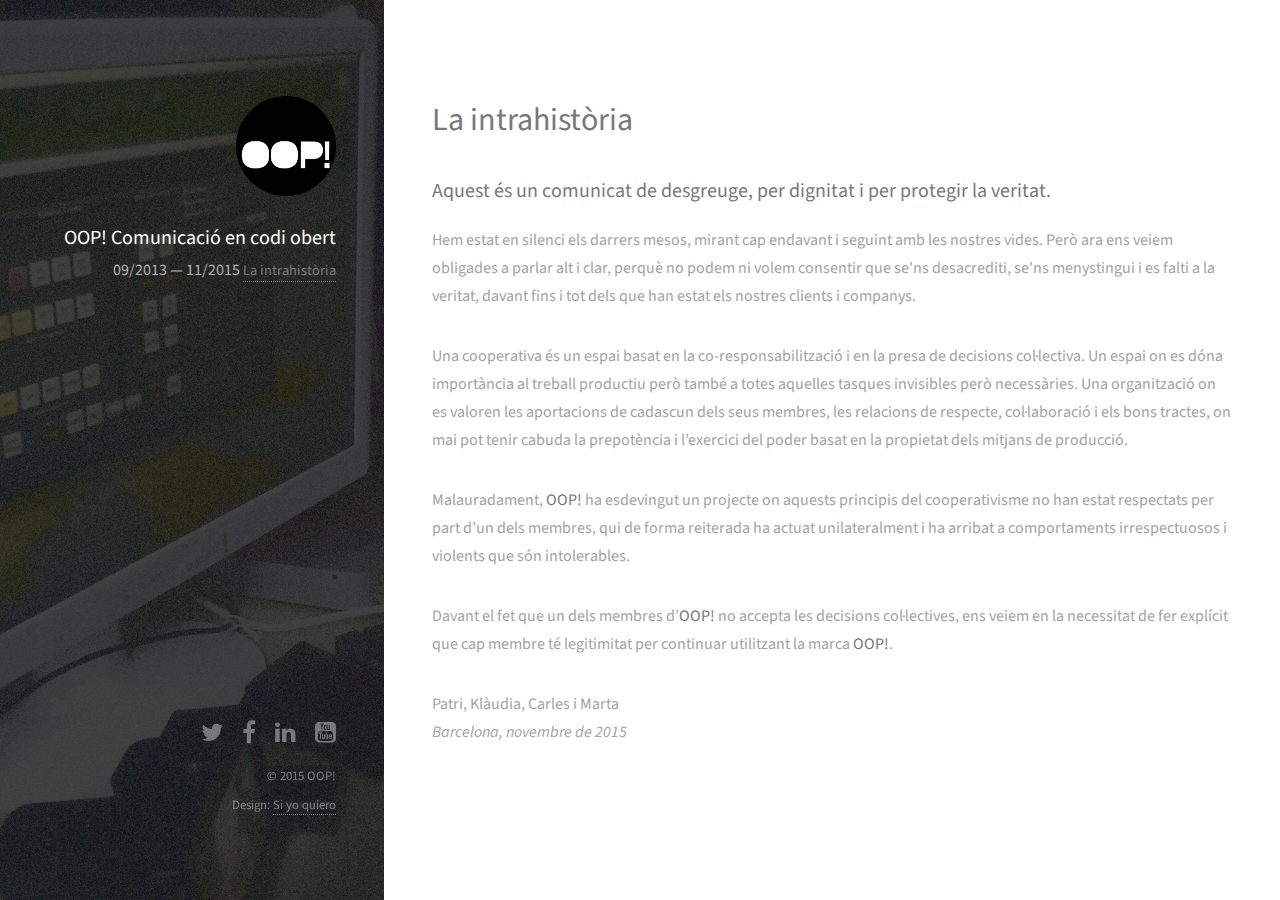
==== comunicat/index.html @ 1c5f0508 "Comunicat" ====
<!DOCTYPE HTML>
<html lang="ca">
	<head>
		<meta charset="utf-8">
		<title>OOP!</title>

		<!-- Start SEO -->
		<meta name="description" content="Comunicació en codi obert. Projecte cooperatiu tancat des de novembre de 2015.">
		<meta name="author" content="OOP!">
		<link rel="canonical" href="http://www.oop-coop.com/comunicat/">
		<link rel="shortlink" href="http://www.oop-coop.com/comunicat/">
		<meta name="google-site-verification" content="mRs_udN3Ed1G7jxurf15AdQNrVRBrEo3mbS4vfLVtio">
		<meta name="keywords" content="streaming, streaming barcelona, video, video barcelona, comunicació, agencia comunicació barcelona">

		<!-- Twitter Card data -->
		<meta name="twitter:card" content="summary">
		<meta name="twitter:site" content="@oop_coop">
		<meta name="twitter:title" content="OOP!">
		<meta name="twitter:description" content="Comunicació en codi obert. Projecte cooperatiu tancat des de novembre de 2015.">
		<meta name="twitter:creator" content="@oop_coop">
		<meta name="twitter:image" content="http://www.oop-coop.com/images/snapshot.jpg">

		<!-- Dublin core -->
		<meta name="dc.language" content="ca">
		<meta name="dc.title" content="OOP!">
		<meta name="dc.keywords" content="streaming, streaming barcelona, video, video barcelona, comunicació, agencia comunicació, agencia comunicació barcelona">
		<meta name="dc.description" content="Comunicació en codi obert. Projecte cooperatiu tancat des de novembre de 2015.">

		<!-- Open Graph data -->
		<meta property="og:title" content="OOP!">
		<meta property="og:type" content="website">
		<meta property="og:url" content="http://www.oop-coop.com/comunicat/">
		<meta property="og:image" content="http://www.oop-coop.com/images/snapshot.jpg">
		<meta property="og:description" content="Comunicació en codi obert. Projecte cooperatiu tancat des de novembre de 2015.">
		<meta property="og:site_name" content="OOP!">
		<!-- End SEO -->

		<meta name="viewport" content="width=device-width, initial-scale=1">
		<link rel="alternate" type="application/rss+xml" title="OOP! &raquo; Feed" href="http://www.oop-coop.com/feed.xml">

		<!--[if lte IE 8]><script src="/assets/js/ie/html5shiv.js"></script><![endif]-->
		<link rel="stylesheet" href="/assets/css/main.css">
		<!--[if lte IE 8]><link rel="stylesheet" href="/assets/css/ie8.css" /><![endif]-->

		<script src="/bower_components/webcomponentsjs/webcomponents-lite.min.js"></script>
		<link rel="import" href="/bower_components/google-youtube/google-youtube.html">
	</head>
	<body id="top">

		<!-- Header -->
			<header id="header">
				<a href="/" class="image avatar"><img src="/images/logo.jpg" alt="OOP!" /></a>
				<h1><strong>OOP! Comunicació en codi obert</strong></h1>
				<p>09/2013 &mdash; 11/2015 <small><a href="/comunicat/">La intrahistòria</a></small></p>
			</header>

		<!-- Main -->
			<div id="main">

				<!-- The Truth -->
					<section id="truth">
						<header class="major">
							<h1>La intrahistòria</h1>
							<h3>Aquest és un comunicat de desgreuge, per dignitat i per protegir la veritat.</h3>
						</header>
						<p>Hem estat en silenci els darrers mesos, mirant cap endavant i seguint amb les nostres vides. Però ara ens veiem obligades a parlar alt i clar, perquè no podem ni volem consentir que se'ns desacrediti, se'ns menystingui i es falti a la veritat, davant fins i tot dels que han estat els nostres clients i companys.</p>
						<p>Una cooperativa és un espai basat en la co-responsabilització i en la presa de decisions col·lectiva. Un espai on es dóna importància al treball productiu però també a totes aquelles tasques invisibles però necessàries. Una organització on es valoren les aportacions de cadascun dels seus membres, les relacions de respecte, col·laboració i els bons tractes, on mai pot tenir cabuda la prepotència i l’exercici del poder basat en la propietat dels mitjans de producció.</p>
						<p>Malauradament, <b>OOP!</b> ha esdevingut un projecte on aquests principis del cooperativisme no han estat respectats per part d’un dels membres, qui de forma reiterada ha actuat unilateralment i ha arribat a comportaments irrespectuosos i violents que són intolerables.</p>
						<p>Davant el fet que un dels membres d’<b>OOP!</b> no accepta les decisions col·lectives, ens veiem en la necessitat de fer explícit que cap membre té legitimitat per continuar utilitzant la marca <b>OOP!</b>.</p>
						<p>
							Patri, Klàudia, Carles i Marta<br />
							<i>Barcelona, novembre de 2015</i>
						</p>
					</section>

			</div>

		<!-- Footer -->
			<footer id="footer">
				<ul class="icons">
					<li><a href="https://twitter.com/oop_coop" class="icon fa-twitter" target="blank_"><span class="label">Twitter</span></a></li>
					<li><a href="https://www.facebook.com/OOP.coop.cc" class="icon fa-facebook" target="blank_"><span class="label">Facebook</span></a></li>
					<li><a href="https://www.linkedin.com/company/oop-" class="icon fa-linkedin" target="blank_"><span class="label">LinkedIn</span></a></li>
					<li><a href="https://www.youtube.com/channel/UC1zmn6Q8dA7hFBvhJDR44gA" class="icon fa-youtube-square" target="blank_"><span class="label">YouTube</span></a></li>
				</ul>
				<ul class="copyright">
					<li>&copy; 2015 OOP!</li><li>Design: <a href="#" target="blank_">Si yo quiero</a></li>
				</ul>
			</footer>

		<!-- Scripts -->
			<script src="/assets/js/jquery.min.js"></script>
			<script src="/assets/js/jquery.poptrox.min.js"></script>
			<script src="/assets/js/skel.min.js"></script>
			<script src="/assets/js/util.js"></script>
			<!--[if lte IE 8]><script src="/assets/js/ie/respond.min.js"></script><![endif]-->
			<script src="/assets/js/main.js"></script>

		<!-- Analytics -->
		<script>
			(function(i,s,o,g,r,a,m){i['GoogleAnalyticsObject']=r;i[r]=i[r]||function(){
			(i[r].q=i[r].q||[]).push(arguments)},i[r].l=1*new Date();a=s.createElement(o),
			m=s.getElementsByTagName(o)[0];a.async=1;a.src=g;m.parentNode.insertBefore(a,m)
			})(window,document,'script','//www.google-analytics.com/analytics.js','ga');

			ga('create', 'UA-70614863-1', 'auto');
			ga('send', 'pageview');
		</script>

	</body>
</html>
---- assets/css/main.css ----
@import url("font-awesome.min.css");
@import url("http://fonts.googleapis.com/css?family=Source+Sans+Pro:400,400italic");

/* Reset */

	html, body, div, span, applet, object, iframe, h1, h2, h3, h4, h5, h6, p, blockquote, pre, a, abbr, acronym, address, big, cite, code, del, dfn, em, img, ins, kbd, q, s, samp, small, strike, strong, sub, sup, tt, var, b, u, i, center, dl, dt, dd, ol, ul, li, fieldset, form, label, legend, table, caption, tbody, tfoot, thead, tr, th, td, article, aside, canvas, details, embed, figure, figcaption, footer, header, hgroup, menu, nav, output, ruby, section, summary, time, mark, audio, video {
		margin: 0;
		padding: 0;
		border: 0;
		font-size: 100%;
		font: inherit;
		vertical-align: baseline;
	}

	article, aside, details, figcaption, figure, footer, header, hgroup, menu, nav, section {
		display: block;
	}

	body {
		line-height: 1;
	}

	ol, ul {
		list-style: none;
	}

	blockquote, q {
		quotes: none;
	}

	blockquote:before, blockquote:after, q:before, q:after {
		content: '';
		content: none;
	}

	table {
		border-collapse: collapse;
		border-spacing: 0;
	}

	body {
		-webkit-text-size-adjust: none;
	}

/* Box Model */

	*, *:before, *:after {
		-moz-box-sizing: border-box;
		-webkit-box-sizing: border-box;
		box-sizing: border-box;
	}

/* Containers */

	.container {
		margin-left: auto;
		margin-right: auto;
	}

	.container.\31 25\25 {
		width: 100%;
		max-width: 1200px;
		min-width: 960px;
	}

	.container.\37 5\25 {
		width: 720px;
	}

	.container.\35 0\25 {
		width: 480px;
	}

	.container.\32 5\25 {
		width: 240px;
	}

	.container {
		width: 960px;
	}

	@media screen and (max-width: 1800px) {

		.container.\31 25\25 {
			width: 100%;
			max-width: 1200px;
			min-width: 960px;
		}

		.container.\37 5\25 {
			width: 720px;
		}

		.container.\35 0\25 {
			width: 480px;
		}

		.container.\32 5\25 {
			width: 240px;
		}

		.container {
			width: 960px;
		}

	}

	@media screen and (max-width: 1280px) {

		.container.\31 25\25 {
			width: 100%;
			max-width: 1200px;
			min-width: 960px;
		}

		.container.\37 5\25 {
			width: 720px;
		}

		.container.\35 0\25 {
			width: 480px;
		}

		.container.\32 5\25 {
			width: 240px;
		}

		.container {
			width: 960px;
		}

	}

	@media screen and (max-width: 980px) {

		.container.\31 25\25 {
			width: 100%;
			max-width: 1200px;
			min-width: 960px;
		}

		.container.\37 5\25 {
			width: 720px;
		}

		.container.\35 0\25 {
			width: 480px;
		}

		.container.\32 5\25 {
			width: 240px;
		}

		.container {
			width: 960px;
		}

	}

	@media screen and (max-width: 736px) {

		.container.\31 25\25 {
			width: 100%;
			max-width: 1200px;
			min-width: 960px;
		}

		.container.\37 5\25 {
			width: 720px;
		}

		.container.\35 0\25 {
			width: 480px;
		}

		.container.\32 5\25 {
			width: 240px;
		}

		.container {
			width: 960px;
		}

	}

	@media screen and (max-width: 480px) {

		.container.\31 25\25 {
			width: 100%;
			max-width: 1200px;
			min-width: 960px;
		}

		.container.\37 5\25 {
			width: 720px;
		}

		.container.\35 0\25 {
			width: 480px;
		}

		.container.\32 5\25 {
			width: 240px;
		}

		.container {
			width: 960px;
		}

	}

/* Grid */

	.row {
		border-bottom: solid 1px transparent;
		-moz-box-sizing: border-box;
		-webkit-box-sizing: border-box;
		box-sizing: border-box;
	}

	.row > * {
		float: left;
		-moz-box-sizing: border-box;
		-webkit-box-sizing: border-box;
		box-sizing: border-box;
	}

	.row:after, .row:before {
		content: '';
		display: block;
		clear: both;
		height: 0;
	}

	.row.uniform > * > :first-child {
		margin-top: 0;
	}

	.row.uniform > * > :last-child {
		margin-bottom: 0;
	}

	.row.\30 \25 > * {
		padding: 0 0 0 0em;
	}

	.row.\30 \25 {
		margin: 0 0 -1px 0em;
	}

	.row.uniform.\30 \25 > * {
		padding: 0em 0 0 0em;
	}

	.row.uniform.\30 \25 {
		margin: 0em 0 -1px 0em;
	}

	.row > * {
		padding: 0 0 0 2.5em;
	}

	.row {
		margin: 0 0 -1px -2.5em;
	}

	.row.uniform > * {
		padding: 2.5em 0 0 2.5em;
	}

	.row.uniform {
		margin: -2.5em 0 -1px -2.5em;
	}

	.row.\32 00\25 > * {
		padding: 0 0 0 5em;
	}

	.row.\32 00\25 {
		margin: 0 0 -1px -5em;
	}

	.row.uniform.\32 00\25 > * {
		padding: 5em 0 0 5em;
	}

	.row.uniform.\32 00\25 {
		margin: -5em 0 -1px -5em;
	}

	.row.\31 50\25 > * {
		padding: 0 0 0 3.75em;
	}

	.row.\31 50\25 {
		margin: 0 0 -1px -3.75em;
	}

	.row.uniform.\31 50\25 > * {
		padding: 3.75em 0 0 3.75em;
	}

	.row.uniform.\31 50\25 {
		margin: -3.75em 0 -1px -3.75em;
	}

	.row.\35 0\25 > * {
		padding: 0 0 0 1.25em;
	}

	.row.\35 0\25 {
		margin: 0 0 -1px -1.25em;
	}

	.row.uniform.\35 0\25 > * {
		padding: 1.25em 0 0 1.25em;
	}

	.row.uniform.\35 0\25 {
		margin: -1.25em 0 -1px -1.25em;
	}

	.row.\32 5\25 > * {
		padding: 0 0 0 0.625em;
	}

	.row.\32 5\25 {
		margin: 0 0 -1px -0.625em;
	}

	.row.uniform.\32 5\25 > * {
		padding: 0.625em 0 0 0.625em;
	}

	.row.uniform.\32 5\25 {
		margin: -0.625em 0 -1px -0.625em;
	}

	.\31 2u, .\31 2u\24 {
		width: 100%;
		clear: none;
		margin-left: 0;
	}

	.\31 1u, .\31 1u\24 {
		width: 91.6666666667%;
		clear: none;
		margin-left: 0;
	}

	.\31 0u, .\31 0u\24 {
		width: 83.3333333333%;
		clear: none;
		margin-left: 0;
	}

	.\39 u, .\39 u\24 {
		width: 75%;
		clear: none;
		margin-left: 0;
	}

	.\38 u, .\38 u\24 {
		width: 66.6666666667%;
		clear: none;
		margin-left: 0;
	}

	.\37 u, .\37 u\24 {
		width: 58.3333333333%;
		clear: none;
		margin-left: 0;
	}

	.\36 u, .\36 u\24 {
		width: 50%;
		clear: none;
		margin-left: 0;
	}

	.\35 u, .\35 u\24 {
		width: 41.6666666667%;
		clear: none;
		margin-left: 0;
	}

	.\34 u, .\34 u\24 {
		width: 33.3333333333%;
		clear: none;
		margin-left: 0;
	}

	.\33 u, .\33 u\24 {
		width: 25%;
		clear: none;
		margin-left: 0;
	}

	.\32 u, .\32 u\24 {
		width: 16.6666666667%;
		clear: none;
		margin-left: 0;
	}

	.\31 u, .\31 u\24 {
		width: 8.3333333333%;
		clear: none;
		margin-left: 0;
	}

	.\31 2u\24 + *,
	.\31 1u\24 + *,
	.\31 0u\24 + *,
	.\39 u\24 + *,
	.\38 u\24 + *,
	.\37 u\24 + *,
	.\36 u\24 + *,
	.\35 u\24 + *,
	.\34 u\24 + *,
	.\33 u\24 + *,
	.\32 u\24 + *,
	.\31 u\24 + * {
		clear: left;
	}

	.\-11u {
		margin-left: 91.66667%;
	}

	.\-10u {
		margin-left: 83.33333%;
	}

	.\-9u {
		margin-left: 75%;
	}

	.\-8u {
		margin-left: 66.66667%;
	}

	.\-7u {
		margin-left: 58.33333%;
	}

	.\-6u {
		margin-left: 50%;
	}

	.\-5u {
		margin-left: 41.66667%;
	}

	.\-4u {
		margin-left: 33.33333%;
	}

	.\-3u {
		margin-left: 25%;
	}

	.\-2u {
		margin-left: 16.66667%;
	}

	.\-1u {
		margin-left: 8.33333%;
	}

	@media screen and (max-width: 1800px) {

		.row > * {
			padding: 0 0 0 2.5em;
		}

		.row {
			margin: 0 0 -1px -2.5em;
		}

		.row.uniform > * {
			padding: 2.5em 0 0 2.5em;
		}

		.row.uniform {
			margin: -2.5em 0 -1px -2.5em;
		}

		.row.\32 00\25 > * {
			padding: 0 0 0 5em;
		}

		.row.\32 00\25 {
			margin: 0 0 -1px -5em;
		}

		.row.uniform.\32 00\25 > * {
			padding: 5em 0 0 5em;
		}

		.row.uniform.\32 00\25 {
			margin: -5em 0 -1px -5em;
		}

		.row.\31 50\25 > * {
			padding: 0 0 0 3.75em;
		}

		.row.\31 50\25 {
			margin: 0 0 -1px -3.75em;
		}

		.row.uniform.\31 50\25 > * {
			padding: 3.75em 0 0 3.75em;
		}

		.row.uniform.\31 50\25 {
			margin: -3.75em 0 -1px -3.75em;
		}

		.row.\35 0\25 > * {
			padding: 0 0 0 1.25em;
		}

		.row.\35 0\25 {
			margin: 0 0 -1px -1.25em;
		}

		.row.uniform.\35 0\25 > * {
			padding: 1.25em 0 0 1.25em;
		}

		.row.uniform.\35 0\25 {
			margin: -1.25em 0 -1px -1.25em;
		}

		.row.\32 5\25 > * {
			padding: 0 0 0 0.625em;
		}

		.row.\32 5\25 {
			margin: 0 0 -1px -0.625em;
		}

		.row.uniform.\32 5\25 > * {
			padding: 0.625em 0 0 0.625em;
		}

		.row.uniform.\32 5\25 {
			margin: -0.625em 0 -1px -0.625em;
		}

		.\31 2u\28xlarge\29, .\31 2u\24\28xlarge\29 {
			width: 100%;
			clear: none;
			margin-left: 0;
		}

		.\31 1u\28xlarge\29, .\31 1u\24\28xlarge\29 {
			width: 91.6666666667%;
			clear: none;
			margin-left: 0;
		}

		.\31 0u\28xlarge\29, .\31 0u\24\28xlarge\29 {
			width: 83.3333333333%;
			clear: none;
			margin-left: 0;
		}

		.\39 u\28xlarge\29, .\39 u\24\28xlarge\29 {
			width: 75%;
			clear: none;
			margin-left: 0;
		}

		.\38 u\28xlarge\29, .\38 u\24\28xlarge\29 {
			width: 66.6666666667%;
			clear: none;
			margin-left: 0;
		}

		.\37 u\28xlarge\29, .\37 u\24\28xlarge\29 {
			width: 58.3333333333%;
			clear: none;
			margin-left: 0;
		}

		.\36 u\28xlarge\29, .\36 u\24\28xlarge\29 {
			width: 50%;
			clear: none;
			margin-left: 0;
		}

		.\35 u\28xlarge\29, .\35 u\24\28xlarge\29 {
			width: 41.6666666667%;
			clear: none;
			margin-left: 0;
		}

		.\34 u\28xlarge\29, .\34 u\24\28xlarge\29 {
			width: 33.3333333333%;
			clear: none;
			margin-left: 0;
		}

		.\33 u\28xlarge\29, .\33 u\24\28xlarge\29 {
			width: 25%;
			clear: none;
			margin-left: 0;
		}

		.\32 u\28xlarge\29, .\32 u\24\28xlarge\29 {
			width: 16.6666666667%;
			clear: none;
			margin-left: 0;
		}

		.\31 u\28xlarge\29, .\31 u\24\28xlarge\29 {
			width: 8.3333333333%;
			clear: none;
			margin-left: 0;
		}

		.\31 2u\24\28xlarge\29 + *,
		.\31 1u\24\28xlarge\29 + *,
		.\31 0u\24\28xlarge\29 + *,
		.\39 u\24\28xlarge\29 + *,
		.\38 u\24\28xlarge\29 + *,
		.\37 u\24\28xlarge\29 + *,
		.\36 u\24\28xlarge\29 + *,
		.\35 u\24\28xlarge\29 + *,
		.\34 u\24\28xlarge\29 + *,
		.\33 u\24\28xlarge\29 + *,
		.\32 u\24\28xlarge\29 + *,
		.\31 u\24\28xlarge\29 + * {
			clear: left;
		}

		.\-11u\28xlarge\29 {
			margin-left: 91.66667%;
		}

		.\-10u\28xlarge\29 {
			margin-left: 83.33333%;
		}

		.\-9u\28xlarge\29 {
			margin-left: 75%;
		}

		.\-8u\28xlarge\29 {
			margin-left: 66.66667%;
		}

		.\-7u\28xlarge\29 {
			margin-left: 58.33333%;
		}

		.\-6u\28xlarge\29 {
			margin-left: 50%;
		}

		.\-5u\28xlarge\29 {
			margin-left: 41.66667%;
		}

		.\-4u\28xlarge\29 {
			margin-left: 33.33333%;
		}

		.\-3u\28xlarge\29 {
			margin-left: 25%;
		}

		.\-2u\28xlarge\29 {
			margin-left: 16.66667%;
		}

		.\-1u\28xlarge\29 {
			margin-left: 8.33333%;
		}

	}

	@media screen and (max-width: 1280px) {

		.row > * {
			padding: 0 0 0 2em;
		}

		.row {
			margin: 0 0 -1px -2em;
		}

		.row.uniform > * {
			padding: 2em 0 0 2em;
		}

		.row.uniform {
			margin: -2em 0 -1px -2em;
		}

		.row.\32 00\25 > * {
			padding: 0 0 0 4em;
		}

		.row.\32 00\25 {
			margin: 0 0 -1px -4em;
		}

		.row.uniform.\32 00\25 > * {
			padding: 4em 0 0 4em;
		}

		.row.uniform.\32 00\25 {
			margin: -4em 0 -1px -4em;
		}

		.row.\31 50\25 > * {
			padding: 0 0 0 3em;
		}

		.row.\31 50\25 {
			margin: 0 0 -1px -3em;
		}

		.row.uniform.\31 50\25 > * {
			padding: 3em 0 0 3em;
		}

		.row.uniform.\31 50\25 {
			margin: -3em 0 -1px -3em;
		}

		.row.\35 0\25 > * {
			padding: 0 0 0 1em;
		}

		.row.\35 0\25 {
			margin: 0 0 -1px -1em;
		}

		.row.uniform.\35 0\25 > * {
			padding: 1em 0 0 1em;
		}

		.row.uniform.\35 0\25 {
			margin: -1em 0 -1px -1em;
		}

		.row.\32 5\25 > * {
			padding: 0 0 0 0.5em;
		}

		.row.\32 5\25 {
			margin: 0 0 -1px -0.5em;
		}

		.row.uniform.\32 5\25 > * {
			padding: 0.5em 0 0 0.5em;
		}

		.row.uniform.\32 5\25 {
			margin: -0.5em 0 -1px -0.5em;
		}

		.\31 2u\28large\29, .\31 2u\24\28large\29 {
			width: 100%;
			clear: none;
			margin-left: 0;
		}

		.\31 1u\28large\29, .\31 1u\24\28large\29 {
			width: 91.6666666667%;
			clear: none;
			margin-left: 0;
		}

		.\31 0u\28large\29, .\31 0u\24\28large\29 {
			width: 83.3333333333%;
			clear: none;
			margin-left: 0;
		}

		.\39 u\28large\29, .\39 u\24\28large\29 {
			width: 75%;
			clear: none;
			margin-left: 0;
		}

		.\38 u\28large\29, .\38 u\24\28large\29 {
			width: 66.6666666667%;
			clear: none;
			margin-left: 0;
		}

		.\37 u\28large\29, .\37 u\24\28large\29 {
			width: 58.3333333333%;
			clear: none;
			margin-left: 0;
		}

		.\36 u\28large\29, .\36 u\24\28large\29 {
			width: 50%;
			clear: none;
			margin-left: 0;
		}

		.\35 u\28large\29, .\35 u\24\28large\29 {
			width: 41.6666666667%;
			clear: none;
			margin-left: 0;
		}

		.\34 u\28large\29, .\34 u\24\28large\29 {
			width: 33.3333333333%;
			clear: none;
			margin-left: 0;
		}

		.\33 u\28large\29, .\33 u\24\28large\29 {
			width: 25%;
			clear: none;
			margin-left: 0;
		}

		.\32 u\28large\29, .\32 u\24\28large\29 {
			width: 16.6666666667%;
			clear: none;
			margin-left: 0;
		}

		.\31 u\28large\29, .\31 u\24\28large\29 {
			width: 8.3333333333%;
			clear: none;
			margin-left: 0;
		}

		.\31 2u\24\28large\29 + *,
		.\31 1u\24\28large\29 + *,
		.\31 0u\24\28large\29 + *,
		.\39 u\24\28large\29 + *,
		.\38 u\24\28large\29 + *,
		.\37 u\24\28large\29 + *,
		.\36 u\24\28large\29 + *,
		.\35 u\24\28large\29 + *,
		.\34 u\24\28large\29 + *,
		.\33 u\24\28large\29 + *,
		.\32 u\24\28large\29 + *,
		.\31 u\24\28large\29 + * {
			clear: left;
		}

		.\-11u\28large\29 {
			margin-left: 91.66667%;
		}

		.\-10u\28large\29 {
			margin-left: 83.33333%;
		}

		.\-9u\28large\29 {
			margin-left: 75%;
		}

		.\-8u\28large\29 {
			margin-left: 66.66667%;
		}

		.\-7u\28large\29 {
			margin-left: 58.33333%;
		}

		.\-6u\28large\29 {
			margin-left: 50%;
		}

		.\-5u\28large\29 {
			margin-left: 41.66667%;
		}

		.\-4u\28large\29 {
			margin-left: 33.33333%;
		}

		.\-3u\28large\29 {
			margin-left: 25%;
		}

		.\-2u\28large\29 {
			margin-left: 16.66667%;
		}

		.\-1u\28large\29 {
			margin-left: 8.33333%;
		}

	}

	@media screen and (max-width: 980px) {

		.row > * {
			padding: 0 0 0 2em;
		}

		.row {
			margin: 0 0 -1px -2em;
		}

		.row.uniform > * {
			padding: 2em 0 0 2em;
		}

		.row.uniform {
			margin: -2em 0 -1px -2em;
		}

		.row.\32 00\25 > * {
			padding: 0 0 0 4em;
		}

		.row.\32 00\25 {
			margin: 0 0 -1px -4em;
		}

		.row.uniform.\32 00\25 > * {
			padding: 4em 0 0 4em;
		}

		.row.uniform.\32 00\25 {
			margin: -4em 0 -1px -4em;
		}

		.row.\31 50\25 > * {
			padding: 0 0 0 3em;
		}

		.row.\31 50\25 {
			margin: 0 0 -1px -3em;
		}

		.row.uniform.\31 50\25 > * {
			padding: 3em 0 0 3em;
		}

		.row.uniform.\31 50\25 {
			margin: -3em 0 -1px -3em;
		}

		.row.\35 0\25 > * {
			padding: 0 0 0 1em;
		}

		.row.\35 0\25 {
			margin: 0 0 -1px -1em;
		}

		.row.uniform.\35 0\25 > * {
			padding: 1em 0 0 1em;
		}

		.row.uniform.\35 0\25 {
			margin: -1em 0 -1px -1em;
		}

		.row.\32 5\25 > * {
			padding: 0 0 0 0.5em;
		}

		.row.\32 5\25 {
			margin: 0 0 -1px -0.5em;
		}

		.row.uniform.\32 5\25 > * {
			padding: 0.5em 0 0 0.5em;
		}

		.row.uniform.\32 5\25 {
			margin: -0.5em 0 -1px -0.5em;
		}

		.\31 2u\28medium\29, .\31 2u\24\28medium\29 {
			width: 100%;
			clear: none;
			margin-left: 0;
		}

		.\31 1u\28medium\29, .\31 1u\24\28medium\29 {
			width: 91.6666666667%;
			clear: none;
			margin-left: 0;
		}

		.\31 0u\28medium\29, .\31 0u\24\28medium\29 {
			width: 83.3333333333%;
			clear: none;
			margin-left: 0;
		}

		.\39 u\28medium\29, .\39 u\24\28medium\29 {
			width: 75%;
			clear: none;
			margin-left: 0;
		}

		.\38 u\28medium\29, .\38 u\24\28medium\29 {
			width: 66.6666666667%;
			clear: none;
			margin-left: 0;
		}

		.\37 u\28medium\29, .\37 u\24\28medium\29 {
			width: 58.3333333333%;
			clear: none;
			margin-left: 0;
		}

		.\36 u\28medium\29, .\36 u\24\28medium\29 {
			width: 50%;
			clear: none;
			margin-left: 0;
		}

		.\35 u\28medium\29, .\35 u\24\28medium\29 {
			width: 41.6666666667%;
			clear: none;
			margin-left: 0;
		}

		.\34 u\28medium\29, .\34 u\24\28medium\29 {
			width: 33.3333333333%;
			clear: none;
			margin-left: 0;
		}

		.\33 u\28medium\29, .\33 u\24\28medium\29 {
			width: 25%;
			clear: none;
			margin-left: 0;
		}

		.\32 u\28medium\29, .\32 u\24\28medium\29 {
			width: 16.6666666667%;
			clear: none;
			margin-left: 0;
		}

		.\31 u\28medium\29, .\31 u\24\28medium\29 {
			width: 8.3333333333%;
			clear: none;
			margin-left: 0;
		}

		.\31 2u\24\28medium\29 + *,
		.\31 1u\24\28medium\29 + *,
		.\31 0u\24\28medium\29 + *,
		.\39 u\24\28medium\29 + *,
		.\38 u\24\28medium\29 + *,
		.\37 u\24\28medium\29 + *,
		.\36 u\24\28medium\29 + *,
		.\35 u\24\28medium\29 + *,
		.\34 u\24\28medium\29 + *,
		.\33 u\24\28medium\29 + *,
		.\32 u\24\28medium\29 + *,
		.\31 u\24\28medium\29 + * {
			clear: left;
		}

		.\-11u\28medium\29 {
			margin-left: 91.66667%;
		}

		.\-10u\28medium\29 {
			margin-left: 83.33333%;
		}

		.\-9u\28medium\29 {
			margin-left: 75%;
		}

		.\-8u\28medium\29 {
			margin-left: 66.66667%;
		}

		.\-7u\28medium\29 {
			margin-left: 58.33333%;
		}

		.\-6u\28medium\29 {
			margin-left: 50%;
		}

		.\-5u\28medium\29 {
			margin-left: 41.66667%;
		}

		.\-4u\28medium\29 {
			margin-left: 33.33333%;
		}

		.\-3u\28medium\29 {
			margin-left: 25%;
		}

		.\-2u\28medium\29 {
			margin-left: 16.66667%;
		}

		.\-1u\28medium\29 {
			margin-left: 8.33333%;
		}

	}

	@media screen and (max-width: 736px) {

		.row > * {
			padding: 0 0 0 1.5em;
		}

		.row {
			margin: 0 0 -1px -1.5em;
		}

		.row.uniform > * {
			padding: 1.5em 0 0 1.5em;
		}

		.row.uniform {
			margin: -1.5em 0 -1px -1.5em;
		}

		.row.\32 00\25 > * {
			padding: 0 0 0 3em;
		}

		.row.\32 00\25 {
			margin: 0 0 -1px -3em;
		}

		.row.uniform.\32 00\25 > * {
			padding: 3em 0 0 3em;
		}

		.row.uniform.\32 00\25 {
			margin: -3em 0 -1px -3em;
		}

		.row.\31 50\25 > * {
			padding: 0 0 0 2.25em;
		}

		.row.\31 50\25 {
			margin: 0 0 -1px -2.25em;
		}

		.row.uniform.\31 50\25 > * {
			padding: 2.25em 0 0 2.25em;
		}

		.row.uniform.\31 50\25 {
			margin: -2.25em 0 -1px -2.25em;
		}

		.row.\35 0\25 > * {
			padding: 0 0 0 0.75em;
		}

		.row.\35 0\25 {
			margin: 0 0 -1px -0.75em;
		}

		.row.uniform.\35 0\25 > * {
			padding: 0.75em 0 0 0.75em;
		}

		.row.uniform.\35 0\25 {
			margin: -0.75em 0 -1px -0.75em;
		}

		.row.\32 5\25 > * {
			padding: 0 0 0 0.375em;
		}

		.row.\32 5\25 {
			margin: 0 0 -1px -0.375em;
		}

		.row.uniform.\32 5\25 > * {
			padding: 0.375em 0 0 0.375em;
		}

		.row.uniform.\32 5\25 {
			margin: -0.375em 0 -1px -0.375em;
		}

		.\31 2u\28small\29, .\31 2u\24\28small\29 {
			width: 100%;
			clear: none;
			margin-left: 0;
		}

		.\31 1u\28small\29, .\31 1u\24\28small\29 {
			width: 91.6666666667%;
			clear: none;
			margin-left: 0;
		}

		.\31 0u\28small\29, .\31 0u\24\28small\29 {
			width: 83.3333333333%;
			clear: none;
			margin-left: 0;
		}

		.\39 u\28small\29, .\39 u\24\28small\29 {
			width: 75%;
			clear: none;
			margin-left: 0;
		}

		.\38 u\28small\29, .\38 u\24\28small\29 {
			width: 66.6666666667%;
			clear: none;
			margin-left: 0;
		}

		.\37 u\28small\29, .\37 u\24\28small\29 {
			width: 58.3333333333%;
			clear: none;
			margin-left: 0;
		}

		.\36 u\28small\29, .\36 u\24\28small\29 {
			width: 50%;
			clear: none;
			margin-left: 0;
		}

		.\35 u\28small\29, .\35 u\24\28small\29 {
			width: 41.6666666667%;
			clear: none;
			margin-left: 0;
		}

		.\34 u\28small\29, .\34 u\24\28small\29 {
			width: 33.3333333333%;
			clear: none;
			margin-left: 0;
		}

		.\33 u\28small\29, .\33 u\24\28small\29 {
			width: 25%;
			clear: none;
			margin-left: 0;
		}

		.\32 u\28small\29, .\32 u\24\28small\29 {
			width: 16.6666666667%;
			clear: none;
			margin-left: 0;
		}

		.\31 u\28small\29, .\31 u\24\28small\29 {
			width: 8.3333333333%;
			clear: none;
			margin-left: 0;
		}

		.\31 2u\24\28small\29 + *,
		.\31 1u\24\28small\29 + *,
		.\31 0u\24\28small\29 + *,
		.\39 u\24\28small\29 + *,
		.\38 u\24\28small\29 + *,
		.\37 u\24\28small\29 + *,
		.\36 u\24\28small\29 + *,
		.\35 u\24\28small\29 + *,
		.\34 u\24\28small\29 + *,
		.\33 u\24\28small\29 + *,
		.\32 u\24\28small\29 + *,
		.\31 u\24\28small\29 + * {
			clear: left;
		}

		.\-11u\28small\29 {
			margin-left: 91.66667%;
		}

		.\-10u\28small\29 {
			margin-left: 83.33333%;
		}

		.\-9u\28small\29 {
			margin-left: 75%;
		}

		.\-8u\28small\29 {
			margin-left: 66.66667%;
		}

		.\-7u\28small\29 {
			margin-left: 58.33333%;
		}

		.\-6u\28small\29 {
			margin-left: 50%;
		}

		.\-5u\28small\29 {
			margin-left: 41.66667%;
		}

		.\-4u\28small\29 {
			margin-left: 33.33333%;
		}

		.\-3u\28small\29 {
			margin-left: 25%;
		}

		.\-2u\28small\29 {
			margin-left: 16.66667%;
		}

		.\-1u\28small\29 {
			margin-left: 8.33333%;
		}

	}

	@media screen and (max-width: 480px) {

		.row > * {
			padding: 0 0 0 1.5em;
		}

		.row {
			margin: 0 0 -1px -1.5em;
		}

		.row.uniform > * {
			padding: 1.5em 0 0 1.5em;
		}

		.row.uniform {
			margin: -1.5em 0 -1px -1.5em;
		}

		.row.\32 00\25 > * {
			padding: 0 0 0 3em;
		}

		.row.\32 00\25 {
			margin: 0 0 -1px -3em;
		}

		.row.uniform.\32 00\25 > * {
			padding: 3em 0 0 3em;
		}

		.row.uniform.\32 00\25 {
			margin: -3em 0 -1px -3em;
		}

		.row.\31 50\25 > * {
			padding: 0 0 0 2.25em;
		}

		.row.\31 50\25 {
			margin: 0 0 -1px -2.25em;
		}

		.row.uniform.\31 50\25 > * {
			padding: 2.25em 0 0 2.25em;
		}

		.row.uniform.\31 50\25 {
			margin: -2.25em 0 -1px -2.25em;
		}

		.row.\35 0\25 > * {
			padding: 0 0 0 0.75em;
		}

		.row.\35 0\25 {
			margin: 0 0 -1px -0.75em;
		}

		.row.uniform.\35 0\25 > * {
			padding: 0.75em 0 0 0.75em;
		}

		.row.uniform.\35 0\25 {
			margin: -0.75em 0 -1px -0.75em;
		}

		.row.\32 5\25 > * {
			padding: 0 0 0 0.375em;
		}

		.row.\32 5\25 {
			margin: 0 0 -1px -0.375em;
		}

		.row.uniform.\32 5\25 > * {
			padding: 0.375em 0 0 0.375em;
		}

		.row.uniform.\32 5\25 {
			margin: -0.375em 0 -1px -0.375em;
		}

		.\31 2u\28xsmall\29, .\31 2u\24\28xsmall\29 {
			width: 100%;
			clear: none;
			margin-left: 0;
		}

		.\31 1u\28xsmall\29, .\31 1u\24\28xsmall\29 {
			width: 91.6666666667%;
			clear: none;
			margin-left: 0;
		}

		.\31 0u\28xsmall\29, .\31 0u\24\28xsmall\29 {
			width: 83.3333333333%;
			clear: none;
			margin-left: 0;
		}

		.\39 u\28xsmall\29, .\39 u\24\28xsmall\29 {
			width: 75%;
			clear: none;
			margin-left: 0;
		}

		.\38 u\28xsmall\29, .\38 u\24\28xsmall\29 {
			width: 66.6666666667%;
			clear: none;
			margin-left: 0;
		}

		.\37 u\28xsmall\29, .\37 u\24\28xsmall\29 {
			width: 58.3333333333%;
			clear: none;
			margin-left: 0;
		}

		.\36 u\28xsmall\29, .\36 u\24\28xsmall\29 {
			width: 50%;
			clear: none;
			margin-left: 0;
		}

		.\35 u\28xsmall\29, .\35 u\24\28xsmall\29 {
			width: 41.6666666667%;
			clear: none;
			margin-left: 0;
		}

		.\34 u\28xsmall\29, .\34 u\24\28xsmall\29 {
			width: 33.3333333333%;
			clear: none;
			margin-left: 0;
		}

		.\33 u\28xsmall\29, .\33 u\24\28xsmall\29 {
			width: 25%;
			clear: none;
			margin-left: 0;
		}

		.\32 u\28xsmall\29, .\32 u\24\28xsmall\29 {
			width: 16.6666666667%;
			clear: none;
			margin-left: 0;
		}

		.\31 u\28xsmall\29, .\31 u\24\28xsmall\29 {
			width: 8.3333333333%;
			clear: none;
			margin-left: 0;
		}

		.\31 2u\24\28xsmall\29 + *,
		.\31 1u\24\28xsmall\29 + *,
		.\31 0u\24\28xsmall\29 + *,
		.\39 u\24\28xsmall\29 + *,
		.\38 u\24\28xsmall\29 + *,
		.\37 u\24\28xsmall\29 + *,
		.\36 u\24\28xsmall\29 + *,
		.\35 u\24\28xsmall\29 + *,
		.\34 u\24\28xsmall\29 + *,
		.\33 u\24\28xsmall\29 + *,
		.\32 u\24\28xsmall\29 + *,
		.\31 u\24\28xsmall\29 + * {
			clear: left;
		}

		.\-11u\28xsmall\29 {
			margin-left: 91.66667%;
		}

		.\-10u\28xsmall\29 {
			margin-left: 83.33333%;
		}

		.\-9u\28xsmall\29 {
			margin-left: 75%;
		}

		.\-8u\28xsmall\29 {
			margin-left: 66.66667%;
		}

		.\-7u\28xsmall\29 {
			margin-left: 58.33333%;
		}

		.\-6u\28xsmall\29 {
			margin-left: 50%;
		}

		.\-5u\28xsmall\29 {
			margin-left: 41.66667%;
		}

		.\-4u\28xsmall\29 {
			margin-left: 33.33333%;
		}

		.\-3u\28xsmall\29 {
			margin-left: 25%;
		}

		.\-2u\28xsmall\29 {
			margin-left: 16.66667%;
		}

		.\-1u\28xsmall\29 {
			margin-left: 8.33333%;
		}

	}

/* Basic */

	body {
		background: #fff;
	}

		body.is-loading *, body.is-loading *:before, body.is-loading *:after {
			-moz-animation: none !important;
			-webkit-animation: none !important;
			-ms-animation: none !important;
			animation: none !important;
			-moz-transition: none !important;
			-webkit-transition: none !important;
			-ms-transition: none !important;
			transition: none !important;
		}

	body, input, select, textarea {
		color: #a2a2a2;
		font-family: "Source Sans Pro", Helvetica, sans-serif;
		font-size: 16pt;
		font-weight: 400;
		line-height: 1.75em;
	}

	a {
		-moz-transition: color 0.2s ease-in-out, border-color 0.2s ease-in-out;
		-webkit-transition: color 0.2s ease-in-out, border-color 0.2s ease-in-out;
		-ms-transition: color 0.2s ease-in-out, border-color 0.2s ease-in-out;
		transition: color 0.2s ease-in-out, border-color 0.2s ease-in-out;
		border-bottom: dotted 1px;
		color: #49bf9d;
		text-decoration: none;
	}

		a:hover {
			border-bottom-color: transparent;
			color: #49bf9d !important;
			text-decoration: none;
		}

	strong, b {
		color: #787878;
		font-weight: 400;
	}

	em, i {
		font-style: italic;
	}

	p {
		margin: 0 0 2em 0;
	}

	h1, h2, h3, h4, h5, h6 {
		color: #787878;
		font-weight: 400;
		line-height: 1em;
		margin: 0 0 1em 0;
	}

		h1 a, h2 a, h3 a, h4 a, h5 a, h6 a {
			color: inherit;
			text-decoration: none;
		}

	h1 {
		font-size: 2em;
		line-height: 1.5em;
	}

	h2 {
		font-size: 1.5em;
		line-height: 1.5em;
	}

	h3 {
		font-size: 1.25em;
		line-height: 1.5em;
	}

	h4 {
		font-size: 1.1em;
		line-height: 1.5em;
	}

	h5 {
		font-size: 0.9em;
		line-height: 1.5em;
	}

	h6 {
		font-size: 0.7em;
		line-height: 1.5em;
	}

	sub {
		font-size: 0.8em;
		position: relative;
		top: 0.5em;
	}

	sup {
		font-size: 0.8em;
		position: relative;
		top: -0.5em;
	}

	hr {
		border: 0;
		border-bottom: solid 2px #efefef;
		margin: 2em 0;
	}

		hr.major {
			margin: 3em 0;
		}

	blockquote {
		border-left: solid 6px #efefef;
		font-style: italic;
		margin: 0 0 2em 0;
		padding: 0.5em 0 0.5em 1.5em;
	}

	code {
		background: #f7f7f7;
		border-radius: 0.35em;
		border: solid 2px #efefef;
		font-family: "Courier New", monospace;
		font-size: 0.9em;
		margin: 0 0.25em;
		padding: 0.25em 0.65em;
	}

	pre {
		-webkit-overflow-scrolling: touch;
		font-family: "Courier New", monospace;
		font-size: 0.9em;
		margin: 0 0 2em 0;
	}

		pre code {
			display: block;
			line-height: 1.75em;
			padding: 1em 1.5em;
			overflow-x: auto;
		}

	.align-left {
		text-align: left;
	}

	.align-center {
		text-align: center;
	}

	.align-right {
		text-align: right;
	}

/* Section/Article */

	section.special, article.special {
		text-align: center;
	}

	header p {
		color: #b2b2b2;
		position: relative;
		margin: 0 0 1.5em 0;
	}

	header h2 + p {
		font-size: 1.25em;
		margin-top: -1em;
		line-height: 1.5em;
	}

	header h3 + p {
		font-size: 1.1em;
		margin-top: -0.8em;
		line-height: 1.5em;
	}

	header h4 + p,
	header h5 + p,
	header h6 + p {
		font-size: 0.9em;
		margin-top: -0.6em;
		line-height: 1.5em;
	}

	header.major h2 {
		font-size: 2em;
	}

/* Form */

	form {
		margin: 0 0 2em 0;
	}

	label {
		color: #787878;
		display: block;
		font-size: 0.9em;
		font-weight: 400;
		margin: 0 0 1em 0;
	}

	input[type="text"],
	input[type="password"],
	input[type="email"],
	select,
	textarea {
		-moz-appearance: none;
		-webkit-appearance: none;
		-ms-appearance: none;
		appearance: none;
		background: #f7f7f7;
		border-radius: 0.35em;
		border: solid 2px transparent;
		color: inherit;
		display: block;
		outline: 0;
		padding: 0 0.75em;
		text-decoration: none;
		width: 100%;
	}

		input[type="text"]:invalid,
		input[type="password"]:invalid,
		input[type="email"]:invalid,
		select:invalid,
		textarea:invalid {
			box-shadow: none;
		}

		input[type="text"]:focus,
		input[type="password"]:focus,
		input[type="email"]:focus,
		select:focus,
		textarea:focus {
			border-color: #49bf9d;
		}

	.select-wrapper {
		text-decoration: none;
		display: block;
		position: relative;
	}

		.select-wrapper:before {
			-moz-osx-font-smoothing: grayscale;
			-webkit-font-smoothing: antialiased;
			font-family: FontAwesome;
			font-style: normal;
			font-weight: normal;
			text-transform: none !important;
		}

		.select-wrapper:before {
			color: #dfdfdf;
			content: '\f078';
			display: block;
			height: 2.75em;
			line-height: 2.75em;
			pointer-events: none;
			position: absolute;
			right: 0;
			text-align: center;
			top: 0;
			width: 2.75em;
		}

		.select-wrapper select::-ms-expand {
			display: none;
		}

	input[type="text"],
	input[type="password"],
	input[type="email"],
	select {
		height: 2.75em;
	}

	textarea {
		padding: 0.75em;
	}

	input[type="checkbox"],
	input[type="radio"] {
		-moz-appearance: none;
		-webkit-appearance: none;
		-ms-appearance: none;
		appearance: none;
		display: block;
		float: left;
		margin-right: -2em;
		opacity: 0;
		width: 1em;
		z-index: -1;
	}

		input[type="checkbox"] + label,
		input[type="radio"] + label {
			text-decoration: none;
			color: #a2a2a2;
			cursor: pointer;
			display: inline-block;
			font-size: 1em;
			font-weight: 400;
			padding-left: 2.4em;
			padding-right: 0.75em;
			position: relative;
		}

			input[type="checkbox"] + label:before,
			input[type="radio"] + label:before {
				-moz-osx-font-smoothing: grayscale;
				-webkit-font-smoothing: antialiased;
				font-family: FontAwesome;
				font-style: normal;
				font-weight: normal;
				text-transform: none !important;
			}

			input[type="checkbox"] + label:before,
			input[type="radio"] + label:before {
				background: #f7f7f7;
				border-radius: 0.35em;
				border: solid 2px transparent;
				content: '';
				display: inline-block;
				height: 1.65em;
				left: 0;
				line-height: 1.58125em;
				position: absolute;
				text-align: center;
				top: 0;
				width: 1.65em;
			}

		input[type="checkbox"]:checked + label:before,
		input[type="radio"]:checked + label:before {
			background: #787878;
			border-color: #787878;
			color: #fff;
			content: '\f00c';
		}

		input[type="checkbox"]:focus + label:before,
		input[type="radio"]:focus + label:before {
			border-color: #49bf9d;
		}

	input[type="checkbox"] + label:before {
		border-radius: 0.35em;
	}

	input[type="radio"] + label:before {
		border-radius: 100%;
	}

	::-webkit-input-placeholder {
		color: #b2b2b2 !important;
		opacity: 1.0;
	}

	:-moz-placeholder {
		color: #b2b2b2 !important;
		opacity: 1.0;
	}

	::-moz-placeholder {
		color: #b2b2b2 !important;
		opacity: 1.0;
	}

	:-ms-input-placeholder {
		color: #b2b2b2 !important;
		opacity: 1.0;
	}

	.formerize-placeholder {
		color: #b2b2b2 !important;
		opacity: 1.0;
	}

/* Box */

	.box {
		border-radius: 0.35em;
		border: solid 2px #efefef;
		margin-bottom: 2em;
		padding: 1.5em;
	}

		.box > :last-child,
		.box > :last-child > :last-child,
		.box > :last-child > :last-child > :last-child {
			margin-bottom: 0;
		}

		.box.alt {
			border: 0;
			border-radius: 0;
			padding: 0;
		}

/* Icon */

	.icon {
		text-decoration: none;
		border-bottom: none;
		position: relative;
	}

		.icon:before {
			-moz-osx-font-smoothing: grayscale;
			-webkit-font-smoothing: antialiased;
			font-family: FontAwesome;
			font-style: normal;
			font-weight: normal;
			text-transform: none !important;
		}

		.icon > .label {
			display: none;
		}

/* Image */

	.image {
		border-radius: 0.35em;
		border: 0;
		display: inline-block;
		position: relative;
	}

		.image:before {
			-moz-transition: opacity 0.2s ease-in-out;
			-webkit-transition: opacity 0.2s ease-in-out;
			-ms-transition: opacity 0.2s ease-in-out;
			transition: opacity 0.2s ease-in-out;
			background: url("images/overlay.png");
			border-radius: 0.35em;
			content: '';
			display: block;
			height: 100%;
			left: 0;
			opacity: 0.5;
			position: absolute;
			top: 0;
			width: 100%;
		}

		.image.thumb {
			text-align: center;
		}

			.image.thumb:after {
				-moz-transition: opacity 0.2s ease-in-out;
				-webkit-transition: opacity 0.2s ease-in-out;
				-ms-transition: opacity 0.2s ease-in-out;
				transition: opacity 0.2s ease-in-out;
				border-radius: 0.35em;
				border: solid 3px rgba(255, 255, 255, 0.5);
				color: #fff;
				content: 'View';
				display: inline-block;
				font-size: 0.8em;
				font-weight: 400;
				left: 50%;
				line-height: 2.25em;
				margin: -1.25em 0 0 -3em;
				opacity: 0;
				padding: 0 1.5em;
				position: absolute;
				text-align: center;
				text-decoration: none;
				top: 50%;
				white-space: nowrap;
			}

			.image.thumb:hover:after {
				opacity: 1.0;
			}

			.image.thumb:hover:before {
				background: url("images/overlay.png"), url("images/overlay.png");
				opacity: 1.0;
			}

		.image img {
			border-radius: 0.35em;
			display: block;
		}

		.image.left {
			float: left;
			margin: 0 1.5em 1em 0;
			top: 0.25em;
		}

		.image.right {
			float: right;
			margin: 0 0 1em 1.5em;
			top: 0.25em;
		}

		.image.left, .image.right {
			max-width: 40%;
		}

			.image.left img, .image.right img {
				width: 100%;
			}

		.image.fit {
			display: block;
			margin: 0 0 2em 0;
			width: 100%;
		}

			.image.fit img {
				width: 100%;
			}

		.image.avatar {
			border-radius: 100%;
		}

			.image.avatar:before {
				display: none;
			}

			.image.avatar img {
				border-radius: 100%;
				width: 100%;
			}

/* List */

	ol {
		list-style: decimal;
		margin: 0 0 2em 0;
		padding-left: 1.25em;
	}

		ol li {
			padding-left: 0.25em;
		}

	ul {
		list-style: disc;
		margin: 0 0 2em 0;
		padding-left: 1em;
	}

		ul li {
			padding-left: 0.5em;
		}

		ul.alt {
			list-style: none;
			padding-left: 0;
		}

			ul.alt li {
				border-top: solid 2px #efefef;
				padding: 0.5em 0;
			}

				ul.alt li:first-child {
					border-top: 0;
					padding-top: 0;
				}

		ul.icons {
			cursor: default;
			list-style: none;
			padding-left: 0;
		}

			ul.icons li {
				display: inline-block;
				padding: 0 1em 0 0;
			}

				ul.icons li:last-child {
					padding-right: 0;
				}

				ul.icons li .icon:before {
					font-size: 1.5em;
				}

		ul.actions {
			cursor: default;
			list-style: none;
			padding-left: 0;
		}

			ul.actions li {
				display: inline-block;
				padding: 0 1em 0 0;
				vertical-align: middle;
			}

				ul.actions li:last-child {
					padding-right: 0;
				}

			ul.actions.small li {
				padding: 0 0.5em 0 0;
			}

			ul.actions.vertical li {
				display: block;
				padding: 1em 0 0 0;
			}

				ul.actions.vertical li:first-child {
					padding-top: 0;
				}

				ul.actions.vertical li > * {
					margin-bottom: 0;
				}

			ul.actions.vertical.small li {
				padding: 0.5em 0 0 0;
			}

				ul.actions.vertical.small li:first-child {
					padding-top: 0;
				}

			ul.actions.fit {
				display: table;
				margin-left: -1em;
				padding: 0;
				table-layout: fixed;
				width: calc(100% + 1em);
			}

				ul.actions.fit li {
					display: table-cell;
					padding: 0 0 0 1em;
				}

					ul.actions.fit li > * {
						margin-bottom: 0;
					}

				ul.actions.fit.small {
					margin-left: -0.5em;
					width: calc(100% + 0.5em);
				}

					ul.actions.fit.small li {
						padding: 0 0 0 0.5em;
					}

		ul.labeled-icons {
			list-style: none;
			padding: 0;
		}

			ul.labeled-icons li {
				line-height: 1.75em;
				margin: 1.5em 0 0 0;
				padding-left: 2.25em;
				position: relative;
			}

				ul.labeled-icons li:first-child {
					margin-top: 0;
				}

				ul.labeled-icons li a {
					color: inherit;
				}

				ul.labeled-icons li h3 {
					color: #b2b2b2;
					left: 0;
					position: absolute;
					text-align: center;
					top: 0;
					width: 1em;
				}

	dl {
		margin: 0 0 2em 0;
	}

/* Table */

	.table-wrapper {
		-webkit-overflow-scrolling: touch;
		overflow-x: auto;
	}

	table {
		margin: 0 0 2em 0;
		width: 100%;
	}

		table tbody tr {
			border: solid 1px #efefef;
			border-left: 0;
			border-right: 0;
		}

			table tbody tr:nth-child(2n + 1) {
				background-color: #f7f7f7;
			}

		table td {
			padding: 0.75em 0.75em;
		}

		table th {
			color: #787878;
			font-size: 0.9em;
			font-weight: 400;
			padding: 0 0.75em 0.75em 0.75em;
			text-align: left;
		}

		table thead {
			border-bottom: solid 2px #efefef;
		}

		table tfoot {
			border-top: solid 2px #efefef;
		}

		table.alt {
			border-collapse: separate;
		}

			table.alt tbody tr td {
				border: solid 2px #efefef;
				border-left-width: 0;
				border-top-width: 0;
			}

				table.alt tbody tr td:first-child {
					border-left-width: 2px;
				}

			table.alt tbody tr:first-child td {
				border-top-width: 2px;
			}

			table.alt thead {
				border-bottom: 0;
			}

			table.alt tfoot {
				border-top: 0;
			}

/* Button */

	input[type="submit"],
	input[type="reset"],
	input[type="button"],
	.button {
		-moz-appearance: none;
		-webkit-appearance: none;
		-ms-appearance: none;
		appearance: none;
		-moz-transition: background-color 0.2s ease-in-out, color 0.2s ease-in-out, border-color 0.2s ease-in-out;
		-webkit-transition: background-color 0.2s ease-in-out, color 0.2s ease-in-out, border-color 0.2s ease-in-out;
		-ms-transition: background-color 0.2s ease-in-out, color 0.2s ease-in-out, border-color 0.2s ease-in-out;
		transition: background-color 0.2s ease-in-out, color 0.2s ease-in-out, border-color 0.2s ease-in-out;
		background-color: transparent;
		border-radius: 0.35em;
		border: solid 3px #efefef;
		color: #787878 !important;
		cursor: pointer;
		display: inline-block;
		font-weight: 400;
		height: 3.15em;
		height: calc(2.75em + 6px);
		line-height: 2.75em;
		min-width: 10em;
		padding: 0 1.5em;
		text-align: center;
		text-decoration: none;
		white-space: nowrap;
	}

		input[type="submit"]:hover,
		input[type="reset"]:hover,
		input[type="button"]:hover,
		.button:hover {
			border-color: #49bf9d;
			color: #49bf9d !important;
		}

		input[type="submit"]:active,
		input[type="reset"]:active,
		input[type="button"]:active,
		.button:active {
			background-color: rgba(73, 191, 157, 0.1);
			border-color: #49bf9d;
			color: #49bf9d !important;
		}

		input[type="submit"].icon,
		input[type="reset"].icon,
		input[type="button"].icon,
		.button.icon {
			padding-left: 1.35em;
		}

			input[type="submit"].icon:before,
			input[type="reset"].icon:before,
			input[type="button"].icon:before,
			.button.icon:before {
				margin-right: 0.5em;
			}

		input[type="submit"].fit,
		input[type="reset"].fit,
		input[type="button"].fit,
		.button.fit {
			display: block;
			margin: 0 0 1em 0;
			min-width: 0;
			width: 100%;
		}

		input[type="submit"].small,
		input[type="reset"].small,
		input[type="button"].small,
		.button.small {
			font-size: 0.8em;
		}

		input[type="submit"].big,
		input[type="reset"].big,
		input[type="button"].big,
		.button.big {
			font-size: 1.35em;
		}

		input[type="submit"].special,
		input[type="reset"].special,
		input[type="button"].special,
		.button.special {
			background-color: #49bf9d;
			border-color: #49bf9d;
			color: #ffffff !important;
		}

			input[type="submit"].special:hover,
			input[type="reset"].special:hover,
			input[type="button"].special:hover,
			.button.special:hover {
				background-color: #5cc6a7;
				border-color: #5cc6a7;
			}

			input[type="submit"].special:active,
			input[type="reset"].special:active,
			input[type="button"].special:active,
			.button.special:active {
				background-color: #3eb08f;
				border-color: #3eb08f;
			}

		input[type="submit"].disabled, input[type="submit"]:disabled,
		input[type="reset"].disabled,
		input[type="reset"]:disabled,
		input[type="button"].disabled,
		input[type="button"]:disabled,
		.button.disabled,
		.button:disabled {
			background-color: #e7e7e7 !important;
			border-color: #e7e7e7 !important;
			color: #b2b2b2 !important;
			cursor: default;
		}

/* Work Item */

	.work-item {
		margin: 0 0 2em 0;
	}

		.work-item .image {
			margin: 0 0 1.5em 0;
		}

		.work-item h3 {
			font-size: 1em;
			margin: 0 0 0.5em 0;
		}

		.work-item p {
			font-size: 0.8em;
			line-height: 1.5em;
			margin: 0;
		}

/* Header */

	#header {
	  background-color: #333430;
	  background-attachment: scroll, fixed;
	  background-image: url("images/overlay.png"), url("/images/bg.jpg");
	  background-position: top left, top left;
	  background-repeat: repeat, no-repeat;
	  background-size: auto, auto 100%;
	  color: rgba(255, 255, 255, 0.5);
	  height: 100%;
	  left: 0;
	  padding: 8em 4em 0 0;
	  position: fixed;
	  text-align: right;
	  top: 0;
	  width: 35%;
	}

		#header strong, #header b {
			color: #ffffff;
		}

		#header h2, #header h3, #header h4, #header h5, #header h6 {
			color: #ffffff;
		}

		#header h1 {
			color: rgba(255, 255, 255, 0.5);
			font-size: 1.35em;
			line-height: 1.75em;
			margin: 0;
		}

		#header .image.avatar {
			margin: 0 0 1em 0;
			width: 6.25em;
		}

		#header small a {
			color: rgba(255, 255, 255, .4);
			border-bottom-color: rgba(255, 255, 255, .4);
			font-size: 0.9em;
		}

/* Footer */

	#footer {
		bottom: 0;
		left: 0;
		padding: 0 4em 6em 0;
		position: fixed;
		text-align: right;
		width: 35%;
	}

		#footer .icons {
			margin: 1em 0 0 0;
		}

			#footer .icons a {
				color: rgba(255, 255, 255, 0.4);
			}

		#footer .copyright {
			color: rgba(255, 255, 255, 0.4);
			font-size: 0.8em;
			list-style: none;
			margin: 1em 0 0 0;
			padding: 0;
		}

			#footer .copyright li {
				border-left: solid 1px rgba(255, 255, 255, 0.25);
				display: inline-block;
				line-height: 1em;
				margin-left: 0.75em;
				padding-left: 0.75em;
			}

				#footer .copyright li:first-child {
					border-left: 0;
					margin-left: 0;
					padding-left: 0;
				}

				#footer .copyright li a {
					color: inherit;
				}

/* Main */

	#main {
		margin-left: 35%;
		max-width: 54em;
		padding: 8em 4em 4em 4em;
		width: calc(100% - 35%);
	}

		#main > section {
			border-top: solid 2px #efefef;
			margin: 4em 0 0 0;
			padding: 4em 0 0 0;
		}

			#main > section:first-child {
				border-top: 0;
				margin-top: 0;
				padding-top: 0;
			}

	#statement blockquote .cite {
		font-size: 1.5em;
		color: rgb(120, 120, 120);
	}

	#portfolio .work-item div {
		border: 1px solid rgb(120, 120, 120);
	}

/* Poptrox */

	@-moz-keyframes spin {
		0% {
			-moz-transform: rotate(0deg);
			-webkit-transform: rotate(0deg);
			-ms-transform: rotate(0deg);
			transform: rotate(0deg);
		}

		100% {
			-moz-transform: rotate(360deg);
			-webkit-transform: rotate(360deg);
			-ms-transform: rotate(360deg);
			transform: rotate(360deg);
		}
	}

	@-webkit-keyframes spin {
		0% {
			-moz-transform: rotate(0deg);
			-webkit-transform: rotate(0deg);
			-ms-transform: rotate(0deg);
			transform: rotate(0deg);
		}

		100% {
			-moz-transform: rotate(360deg);
			-webkit-transform: rotate(360deg);
			-ms-transform: rotate(360deg);
			transform: rotate(360deg);
		}
	}

	@-ms-keyframes spin {
		0% {
			-moz-transform: rotate(0deg);
			-webkit-transform: rotate(0deg);
			-ms-transform: rotate(0deg);
			transform: rotate(0deg);
		}

		100% {
			-moz-transform: rotate(360deg);
			-webkit-transform: rotate(360deg);
			-ms-transform: rotate(360deg);
			transform: rotate(360deg);
		}
	}

	@keyframes spin {
		0% {
			-moz-transform: rotate(0deg);
			-webkit-transform: rotate(0deg);
			-ms-transform: rotate(0deg);
			transform: rotate(0deg);
		}

		100% {
			-moz-transform: rotate(360deg);
			-webkit-transform: rotate(360deg);
			-ms-transform: rotate(360deg);
			transform: rotate(360deg);
		}
	}

	.poptrox-popup {
		-moz-box-sizing: content-box;
		-webkit-box-sizing: content-box;
		-ms-box-sizing: content-box;
		box-sizing: content-box;
		-webkit-tap-highlight-color: rgba(255, 255, 255, 0);
		background: #fff;
		border-radius: 0.35em;
		box-shadow: 0 0.1em 0.15em 0 rgba(0, 0, 0, 0.15);
		overflow: hidden;
		padding-bottom: 3em;
	}

		.poptrox-popup .loader {
			text-decoration: none;
			-moz-animation: spin 1s linear infinite;
			-webkit-animation: spin 1s linear infinite;
			-ms-animation: spin 1s linear infinite;
			animation: spin 1s linear infinite;
			font-size: 1.5em;
			height: 1em;
			left: 50%;
			line-height: 1em;
			margin: -0.5em 0 0 -0.5em;
			position: absolute;
			top: 50%;
			width: 1em;
		}

			.poptrox-popup .loader:before {
				-moz-osx-font-smoothing: grayscale;
				-webkit-font-smoothing: antialiased;
				font-family: FontAwesome;
				font-style: normal;
				font-weight: normal;
				text-transform: none !important;
			}

			.poptrox-popup .loader:before {
				content: '\f1ce';
			}

		.poptrox-popup .caption {
			background: #fff;
			bottom: 0;
			cursor: default;
			font-size: 0.9em;
			height: 3em;
			left: 0;
			line-height: 2.8em;
			position: absolute;
			text-align: center;
			width: 100%;
			z-index: 1;
		}

		.poptrox-popup .nav-next,
		.poptrox-popup .nav-previous {
			text-decoration: none;
			-moz-transition: opacity 0.2s ease-in-out;
			-webkit-transition: opacity 0.2s ease-in-out;
			-ms-transition: opacity 0.2s ease-in-out;
			transition: opacity 0.2s ease-in-out;
			-webkit-tap-highlight-color: rgba(255, 255, 255, 0);
			background: rgba(0, 0, 0, 0.01);
			cursor: pointer;
			height: 100%;
			opacity: 0;
			position: absolute;
			top: 0;
			width: 50%;
		}

			.poptrox-popup .nav-next:before,
			.poptrox-popup .nav-previous:before {
				-moz-osx-font-smoothing: grayscale;
				-webkit-font-smoothing: antialiased;
				font-family: FontAwesome;
				font-style: normal;
				font-weight: normal;
				text-transform: none !important;
			}

			.poptrox-popup .nav-next:before,
			.poptrox-popup .nav-previous:before {
				color: #fff;
				font-size: 2.5em;
				height: 1em;
				line-height: 1em;
				margin-top: -0.75em;
				position: absolute;
				text-align: center;
				top: 50%;
				width: 1.5em;
			}

		.poptrox-popup .nav-next {
			right: 0;
		}

			.poptrox-popup .nav-next:before {
				content: '\f105';
				right: 0;
			}

		.poptrox-popup .nav-previous {
			left: 0;
		}

			.poptrox-popup .nav-previous:before {
				content: '\f104';
				left: 0;
			}

		.poptrox-popup .closer {
			text-decoration: none;
			-moz-transition: opacity 0.2s ease-in-out;
			-webkit-transition: opacity 0.2s ease-in-out;
			-ms-transition: opacity 0.2s ease-in-out;
			transition: opacity 0.2s ease-in-out;
			-webkit-tap-highlight-color: rgba(255, 255, 255, 0);
			color: #fff;
			height: 4em;
			line-height: 4em;
			opacity: 0;
			position: absolute;
			right: 0;
			text-align: center;
			top: 0;
			width: 4em;
			z-index: 2;
		}

			.poptrox-popup .closer:before {
				-moz-osx-font-smoothing: grayscale;
				-webkit-font-smoothing: antialiased;
				font-family: FontAwesome;
				font-style: normal;
				font-weight: normal;
				text-transform: none !important;
			}

			.poptrox-popup .closer:before {
				-moz-box-sizing: content-box;
				-webkit-box-sizing: content-box;
				-ms-box-sizing: content-box;
				box-sizing: content-box;
				border-radius: 100%;
				border: solid 3px rgba(255, 255, 255, 0.5);
				content: '\f00d';
				display: block;
				font-size: 1em;
				height: 1.75em;
				left: 50%;
				line-height: 1.75em;
				margin: -0.875em 0 0 -0.875em;
				position: absolute;
				top: 50%;
				width: 1.75em;
			}

		.poptrox-popup:hover .nav-next,
		.poptrox-popup:hover .nav-previous {
			opacity: 0.5;
		}

			.poptrox-popup:hover .nav-next:hover,
			.poptrox-popup:hover .nav-previous:hover {
				opacity: 1.0;
			}

		.poptrox-popup:hover .closer {
			opacity: 0.5;
		}

			.poptrox-popup:hover .closer:hover {
				opacity: 1.0;
			}

/* Touch */

	body.is-touch .image.thumb:before {
		opacity: 0.5 !important;
	}

	body.is-touch .image.thumb:after {
		display: none !important;
	}

	body.is-touch #header {
		background-attachment: scroll;
		background-size: auto, cover;
	}

	body.is-touch .poptrox-popup .nav-next,
	body.is-touch .poptrox-popup .nav-previous,
	body.is-touch .poptrox-popup .closer {
		opacity: 1.0 !important;
	}

/* XLarge */

	@media screen and (max-width: 1800px) {

		/* Basic */

			body, input, select, textarea {
				font-size: 12pt;
			}

	}

/* Large */

	@media screen and (max-width: 1280px) {

		/* Header */

			#header {
				padding: 6em 3em 3em 3em;
				width: 30%;
			}

				#header h1 {
					font-size: 1.25em;
				}

					#header h1 br {
						display: none;
					}

		/* Footer */

			#footer {
				padding: 0 3em 5em 3em;
				width: 30%;
			}

				#footer .copyright li {
					border-left-width: 0;
					display: block;
					line-height: 2.25em;
					margin-left: 0;
					padding-left: 0;
				}

		/* Main */

			#main {
				margin-left: 30%;
				max-width: none;
				padding: 6em 3em 3em 3em;
				width: calc(100% - 30%);
			}

	}

/* Medium */

	@media screen and (max-width: 980px) {

		/* Basic */

			h1 br, h2 br, h3 br, h4 br, h5 br, h6 br {
				display: none;
			}

		/* List */

			ul.icons li .icon {
				font-size: 1.25em;
			}

		/* Header */

			#header {
				background-attachment: scroll;
				background-position: top left, center center;
				background-size: auto,		cover;
				left: auto;
				padding: 6em 4em;
				position: relative;
				text-align: center;
				top: auto;
				width: 100%;
			}

				#header h1 {
					font-size: 1.75em;
				}

					#header h1 br {
						display: inline;
					}

		/* Footer */

			#footer {
				background-attachment: scroll;
				background-color: #333430;
				background-image: url("images/overlay.png"), url("../../images/bg.jpg");
				background-position: top left,						bottom center;
				background-repeat: repeat,							no-repeat;
				background-size: auto,							cover;
				bottom: auto;
				left: auto;
				padding: 4em 4em 6em 4em;
				position: relative;
				text-align: center;
				width: 100%;
			}

				#footer .icons {
					margin: 0 0 1em 0;
				}

				#footer .copyright {
					margin: 0 0 1em 0;
				}

					#footer .copyright li {
						border-left-width: 1px;
						display: inline-block;
						line-height: 1em;
						margin-left: 0.75em;
						padding-left: 0.75em;
					}

		/* Main */

			#main {
				margin: 0;
				padding: 6em 4em;
				width: 100%;
			}

	}

/* Small */

	@media screen and (max-width: 736px) {

		/* Basic */

			h1 {
				font-size: 1.5em;
			}

			h2 {
				font-size: 1.2em;
			}

			h3 {
				font-size: 1em;
			}

		/* Section/Article */

			section.special, article.special {
				text-align: center;
			}

			header.major h2 {
				font-size: 1.35em;
			}

		/* List */

			ul.labeled-icons li {
				padding-left: 2em;
			}

				ul.labeled-icons li h3 {
					line-height: 1.75em;
				}

		/* Header */

			#header {
				padding: 2.25em 1.5em;
			}

				#header h1 {
					font-size: 1.35em;
				}

		/* Footer */

			#footer {
				padding: 2.25em 1.5em;
			}

		/* Main */

			#main {
				padding: 2.25em 1.5em 0.25em 1.5em;
			}

				#main > section {
					margin: 2.25em 0 0 0;
					padding: 2.25em 0 0 0;
				}

		/* Poptrox */

			.poptrox-popup {
				border-radius: 0;
			}

				.poptrox-popup .nav-next:before,
				.poptrox-popup .nav-previous:before {
					margin-top: -1em;
				}

	}

/* XSmall */

	@media screen and (max-width: 480px) {

		/* List */

			ul.actions {
				margin: 0 0 2em 0;
			}

				ul.actions li {
					display: block;
					padding: 1em 0 0 0;
					text-align: center;
					width: 100%;
				}

					ul.actions li:first-child {
						padding-top: 0;
					}

					ul.actions li > * {
						margin: 0 !important;
						width: 100%;
					}

						ul.actions li > *.icon:before {
							margin-left: -2em;
						}

				ul.actions.small li {
					padding: 0.5em 0 0 0;
				}

					ul.actions.small li:first-child {
						padding-top: 0;
					}

		/* Header */

			#header {
				padding: 4.5em 1.5em;
			}

				#header h1 br {
					display: none;
				}

		/* Footer */

			#footer .copyright li {
				border-left-width: 0;
				display: block;
				line-height: 2.25em;
				margin-left: 0;
				padding-left: 0;
			}

	}
---- assets/css/ie8.css ----
/* Button */

	input[type="submit"],
	input[type="reset"],
	input[type="button"],
	.button {
		position: relative;
		-ms-behavior: url("assets/js/ie/PIE.htc");
	}

/* Form */

	input[type="text"],
	input[type="password"],
	input[type="email"],
	select,
	textarea {
		position: relative;
		-ms-behavior: url("assets/js/ie/PIE.htc");
	}

	input[type="text"],
	input[type="password"],
	input[type="email"],
	select {
		height: 2.75em;
		line-height: 2.75em;
	}

	input[type="checkbox"] + label:before,
	input[type="radio"] + label:before {
		display: none;
	}

/* Image */

	.image {
		position: relative;
		-ms-behavior: url("assets/js/ie/PIE.htc");
	}

		.image:before, .image:after {
			display: none !important;
		}

		.image img {
			position: relative;
			-ms-behavior: url("assets/js/ie/PIE.htc");
		}

/* Header */

	#header {
		background-image: url("../../images/bg.jpg");
		background-repeat: no-repeat;
		background-size: cover;
		-ms-behavior: url("assets/js/ie/backgroundsize.min.htc");
	}

		#header h1 {
			color: #ffffff;
		}

/* Footer */

	#footer .icons a {
		color: #ffffff;
	}
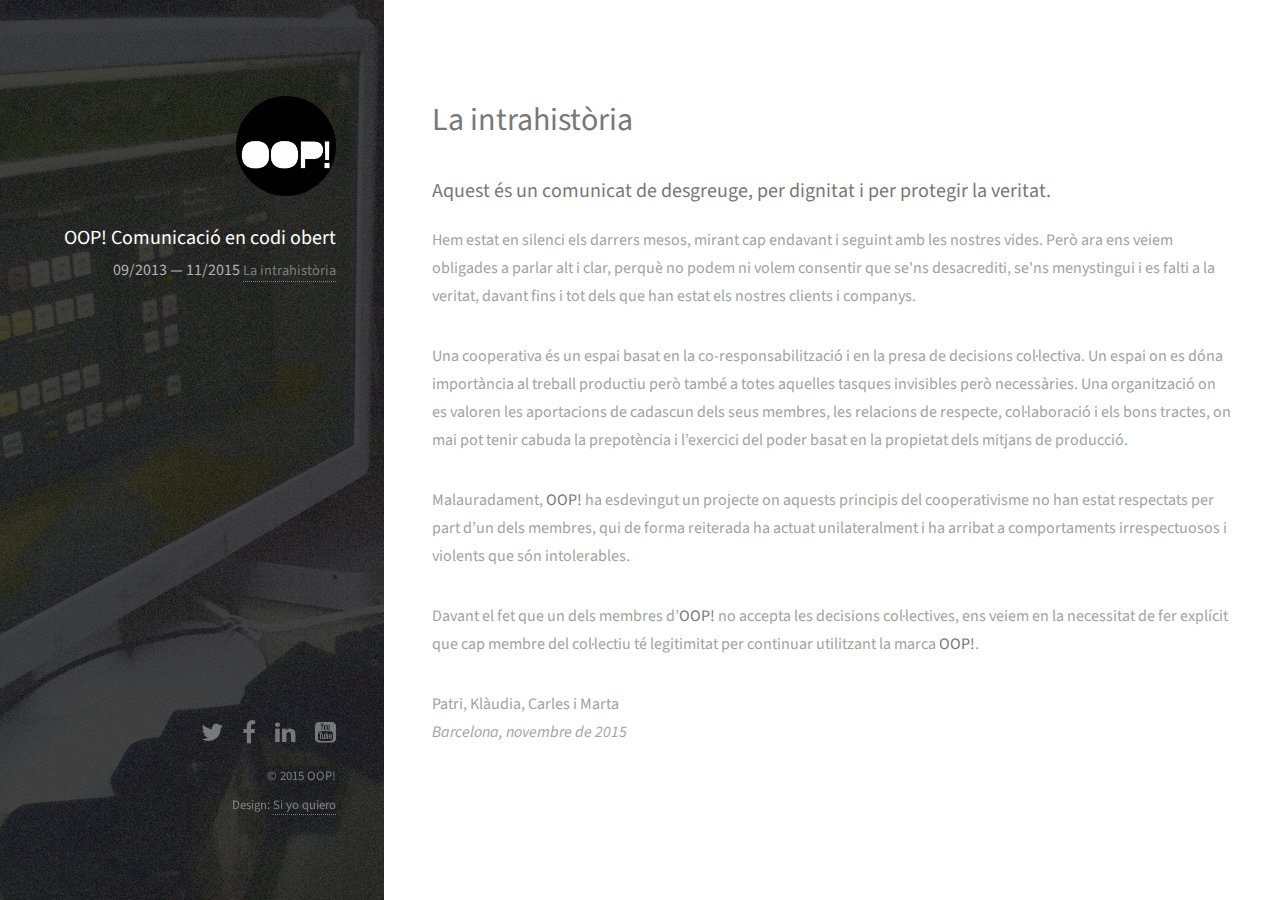
==== commit d8e24149: "Update Comunicat" ====
--- a/comunicat/index.html
+++ b/comunicat/index.html
@@ -66,7 +66,7 @@
 						<p>Hem estat en silenci els darrers mesos, mirant cap endavant i seguint amb les nostres vides. Però ara ens veiem obligades a parlar alt i clar, perquè no podem ni volem consentir que se'ns desacrediti, se'ns menystingui i es falti a la veritat, davant fins i tot dels que han estat els nostres clients i companys.</p>
 						<p>Una cooperativa és un espai basat en la co-responsabilització i en la presa de decisions col·lectiva. Un espai on es dóna importància al treball productiu però també a totes aquelles tasques invisibles però necessàries. Una organització on es valoren les aportacions de cadascun dels seus membres, les relacions de respecte, col·laboració i els bons tractes, on mai pot tenir cabuda la prepotència i l’exercici del poder basat en la propietat dels mitjans de producció.</p>
 						<p>Malauradament, <b>OOP!</b> ha esdevingut un projecte on aquests principis del cooperativisme no han estat respectats per part d’un dels membres, qui de forma reiterada ha actuat unilateralment i ha arribat a comportaments irrespectuosos i violents que són intolerables.</p>
-						<p>Davant el fet que un dels membres d’<b>OOP!</b> no accepta les decisions col·lectives, ens veiem en la necessitat de fer explícit que cap membre té legitimitat per continuar utilitzant la marca <b>OOP!</b>.</p>
+						<p>Davant el fet que un dels membres d’<b>OOP!</b> no accepta les decisions col·lectives, ens veiem en la necessitat de fer explícit que cap membre del col·lectiu té legitimitat per continuar utilitzant la marca <b>OOP!</b>.</p>
 						<p>
 							Patri, Klàudia, Carles i Marta<br />
 							<i>Barcelona, novembre de 2015</i>
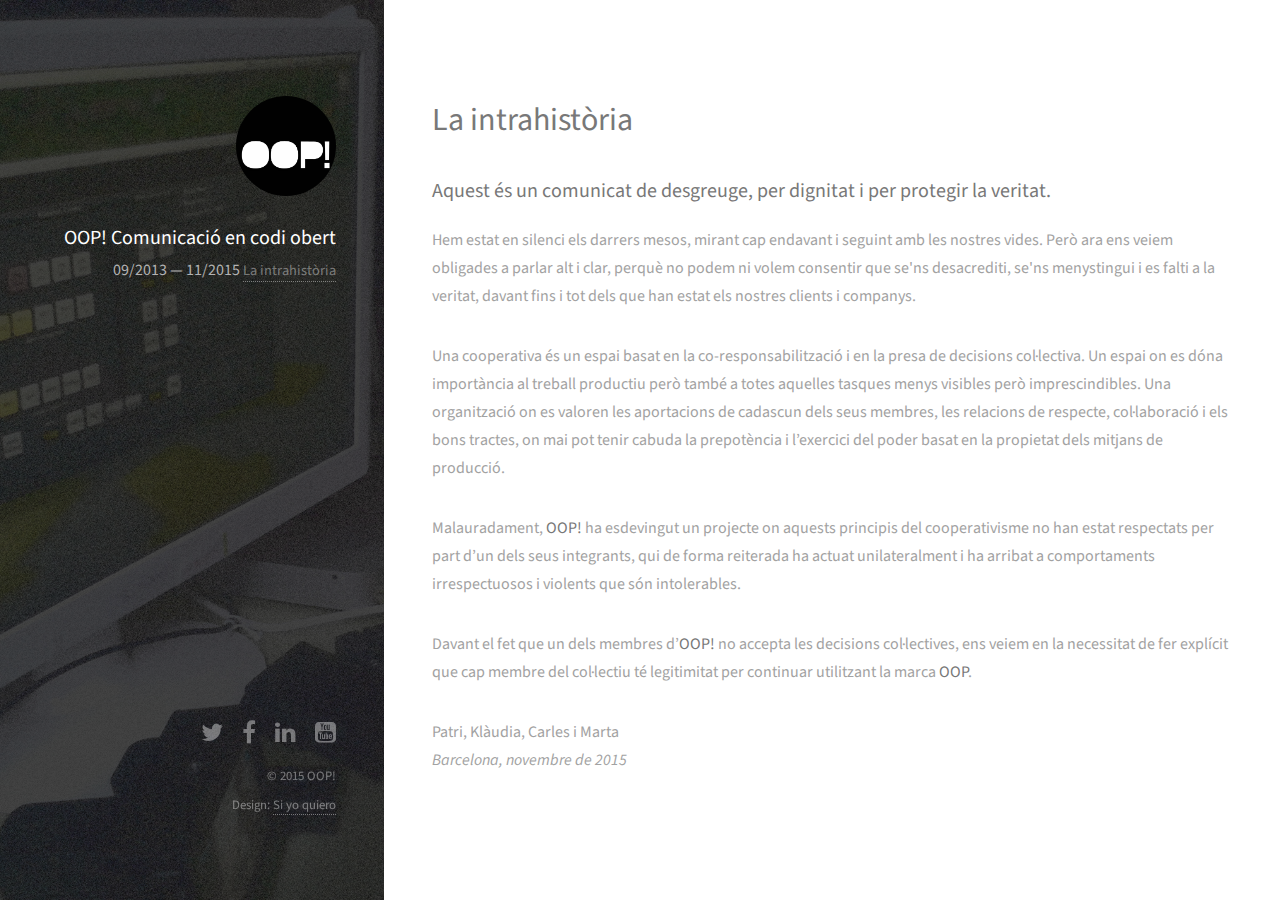
==== commit d09ba63b: "Update comunicat" ====
--- a/comunicat/index.html
+++ b/comunicat/index.html
@@ -64,9 +64,9 @@
 							<h3>Aquest és un comunicat de desgreuge, per dignitat i per protegir la veritat.</h3>
 						</header>
 						<p>Hem estat en silenci els darrers mesos, mirant cap endavant i seguint amb les nostres vides. Però ara ens veiem obligades a parlar alt i clar, perquè no podem ni volem consentir que se'ns desacrediti, se'ns menystingui i es falti a la veritat, davant fins i tot dels que han estat els nostres clients i companys.</p>
-						<p>Una cooperativa és un espai basat en la co-responsabilització i en la presa de decisions col·lectiva. Un espai on es dóna importància al treball productiu però també a totes aquelles tasques invisibles però necessàries. Una organització on es valoren les aportacions de cadascun dels seus membres, les relacions de respecte, col·laboració i els bons tractes, on mai pot tenir cabuda la prepotència i l’exercici del poder basat en la propietat dels mitjans de producció.</p>
-						<p>Malauradament, <b>OOP!</b> ha esdevingut un projecte on aquests principis del cooperativisme no han estat respectats per part d’un dels membres, qui de forma reiterada ha actuat unilateralment i ha arribat a comportaments irrespectuosos i violents que són intolerables.</p>
-						<p>Davant el fet que un dels membres d’<b>OOP!</b> no accepta les decisions col·lectives, ens veiem en la necessitat de fer explícit que cap membre del col·lectiu té legitimitat per continuar utilitzant la marca <b>OOP!</b>.</p>
+						<p>Una cooperativa és un espai basat en la co-responsabilització i en la presa de decisions col·lectiva. Un espai on es dóna importància al treball productiu però també a totes aquelles tasques menys visibles però imprescindibles. Una organització on es valoren les aportacions de cadascun dels seus membres, les relacions de respecte, col·laboració i els bons tractes, on mai pot tenir cabuda la prepotència i l’exercici del poder basat en la propietat dels mitjans de producció.</p>
+						<p>Malauradament, <b>OOP!</b> ha esdevingut un projecte on aquests principis del cooperativisme no han estat respectats per part d’un dels seus integrants, qui de forma reiterada ha actuat unilateralment i ha arribat a comportaments irrespectuosos i violents que són intolerables.</p>
+						<p>Davant el fet que un dels membres d’<b>OOP!</b> no accepta les decisions col·lectives, ens veiem en la necessitat de fer explícit que cap membre del col·lectiu té legitimitat per continuar utilitzant la marca <b>OOP</b>.</p>
 						<p>
 							Patri, Klàudia, Carles i Marta<br />
 							<i>Barcelona, novembre de 2015</i>
